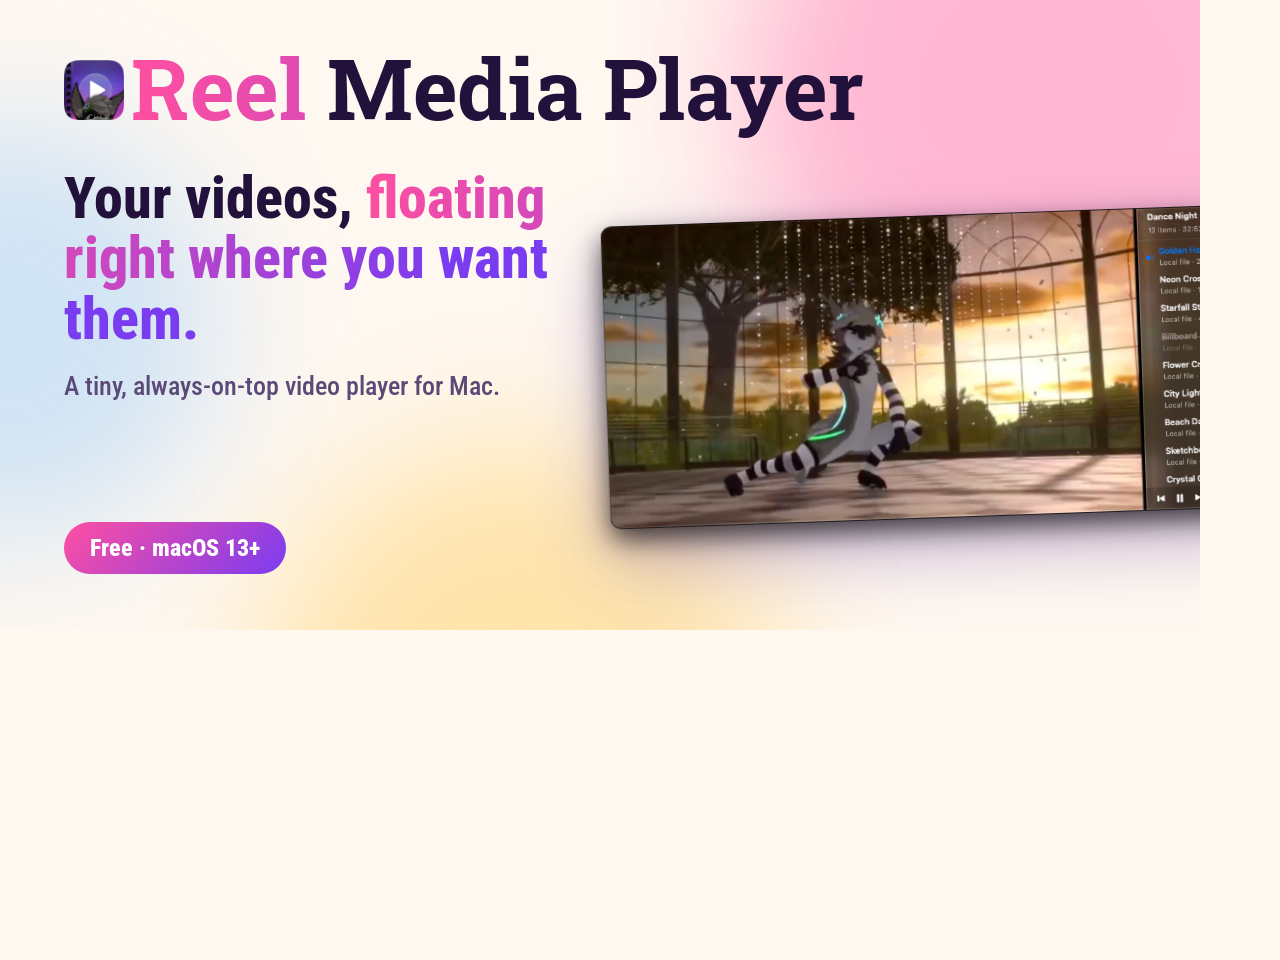
==== scripts/site/og-card.html @ 32ebb71b "Website: Reel Media Player on GitHub Pages (docs/) - docs/index.html: a landing page with the logo l" ====
<!doctype html>
<!-- The link-preview card (1200×630) for the website; rendered to docs/assets/og-card.png by render-card.swift -->
<html><head><meta charset="utf-8">
<link rel="stylesheet" href="https://fonts.googleapis.com/css2?family=Roboto+Condensed:wght@500;800&family=Roboto+Slab:wght@700&display=block">
<style>
  html, body { margin: 0; width: 1200px; height: 630px; overflow: hidden; }
  body { position: relative; background: #fff8f1; font-family: "Roboto Condensed", sans-serif; color: #22123b; }
  .blob { position: absolute; border-radius: 50%; filter: blur(70px); }
  .b1 { width: 620px; height: 620px; background: #ff4fa0; right: -160px; top: -220px; opacity: .38; }
  .b2 { width: 520px; height: 520px; background: #ffc542; left: 260px; bottom: -330px; opacity: .4; }
  .b3 { width: 420px; height: 420px; background: #45a6ff; left: -200px; top: 120px; opacity: .25; }
  .col { position: absolute; left: 64px; top: 60px; bottom: 56px; width: 500px; display: flex; flex-direction: column; z-index: 1; }
  .lock { height: 60px; width: calc(60px * 13.32); color: #22123b; overflow: visible; margin-bottom: 48px; }
  h1 { margin: 0 0 22px; font-size: 58px; line-height: 1.04; font-weight: 800; }
  h1 span { background: linear-gradient(100deg, #ff4fa0, #7a3cf0 70%); -webkit-background-clip: text; color: transparent; }
  p { margin: 0; font-size: 26px; font-weight: 500; color: #5b4a77; }
  .pill { margin-top: auto; align-self: flex-start; padding: 12px 26px; border-radius: 999px; color: #fff; font-weight: 800; font-size: 24px;
          background: linear-gradient(135deg, #ff4fa0, #7a3cf0); }
  .shot { position: absolute; right: -170px; top: 190px; width: 800px; transform: rotate(-2deg); filter: drop-shadow(0 26px 34px rgba(74, 31, 140, .3)); }
</style></head>
<body>
  <div class="blob b1"></div><div class="blob b2"></div><div class="blob b3"></div>
  <div class="col">
  <svg class="lock" viewBox="0 0 1332 100" overflow="visible" aria-label="Reel Media Player">
    <defs><linearGradient id="g" x1="0" y1="0" x2="1" y2="0"><stop offset="0" stop-color="#ff4fa0"/><stop offset="1" stop-color="#7a3cf0"/></linearGradient></defs>
    <image href="../../docs/assets/icon-body.png" x="0" y="0" width="100" height="100"/>
    <text x="112.15" y="100" font-family="'Roboto Slab', serif" font-weight="700" font-size="140.65" textLength="1220.59" lengthAdjust="spacingAndGlyphs"><tspan fill="url(#g)">Reel</tspan><tspan fill="currentColor"> Media Player</tspan></text>
  </svg>
  <h1>Your videos, <span>floating right where you want them.</span></h1>
  <p>A tiny, always-on-top video player for Mac.</p>
  <div class="pill">Free · macOS 13+</div>
  </div>
  <img class="shot" src="../../docs/assets/player-playlist.png" alt="">
</body></html>
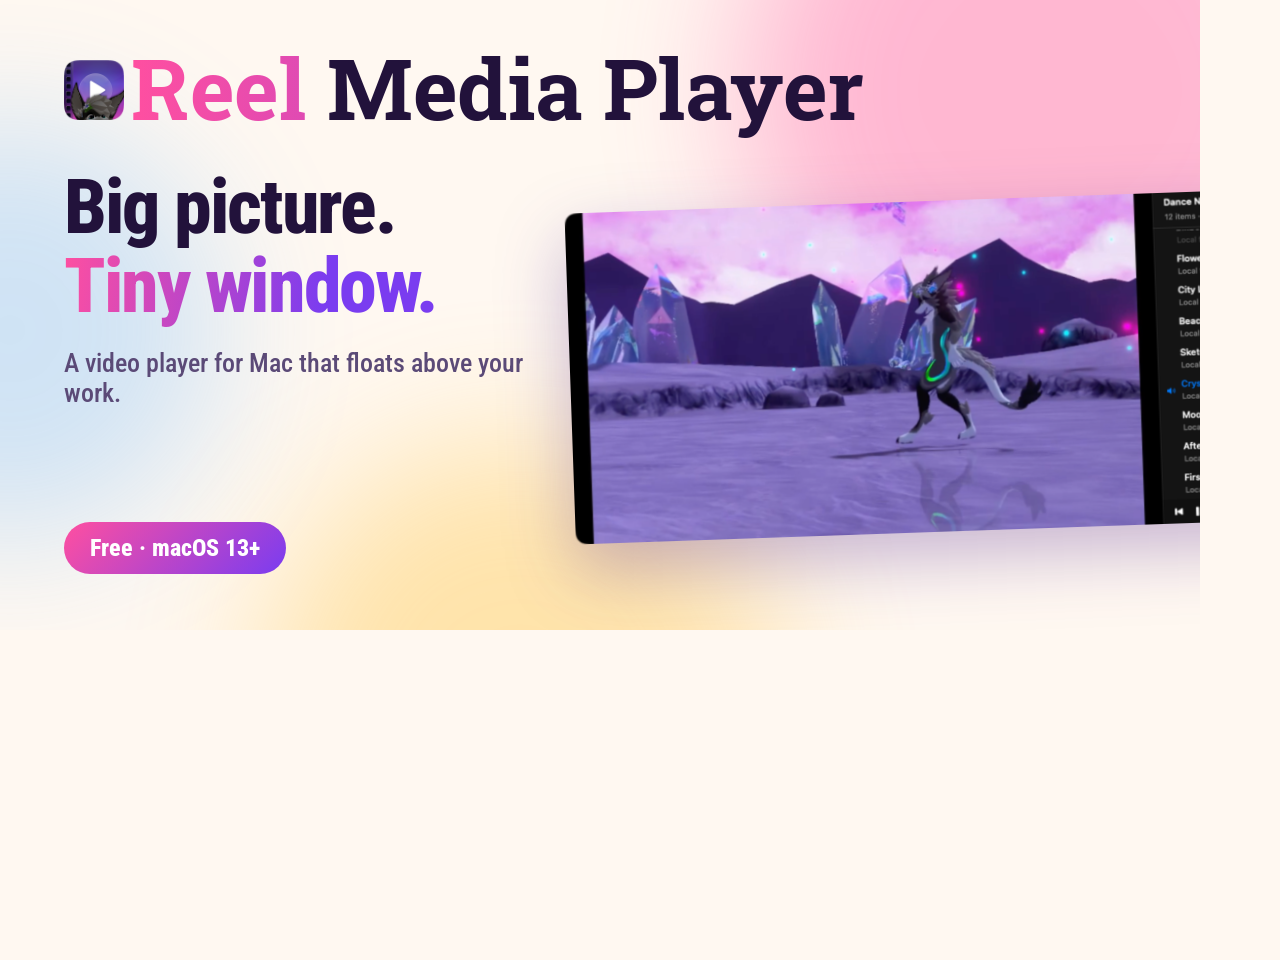
==== commit 6e8af91f: "Website: a brighter, more cinematic page - Hero: "Big picture. Tiny window." in huge type over a bri" ====
--- a/scripts/site/og-card.html
+++ b/scripts/site/og-card.html
@@ -1,7 +1,7 @@
 <!doctype html>
 <!-- The link-preview card (1200×630) for the website; rendered to docs/assets/og-card.png by render-card.swift -->
 <html><head><meta charset="utf-8">
-<link rel="stylesheet" href="https://fonts.googleapis.com/css2?family=Roboto+Condensed:wght@500;800&family=Roboto+Slab:wght@700&display=block">
+<link rel="stylesheet" href="https://fonts.googleapis.com/css2?family=Roboto+Condensed:wght@500;800;900&family=Roboto+Slab:wght@700&display=block">
 <style>
   html, body { margin: 0; width: 1200px; height: 630px; overflow: hidden; }
   body { position: relative; background: #fff8f1; font-family: "Roboto Condensed", sans-serif; color: #22123b; }
@@ -11,12 +11,12 @@
   .b3 { width: 420px; height: 420px; background: #45a6ff; left: -200px; top: 120px; opacity: .25; }
   .col { position: absolute; left: 64px; top: 60px; bottom: 56px; width: 500px; display: flex; flex-direction: column; z-index: 1; }
   .lock { height: 60px; width: calc(60px * 13.32); color: #22123b; overflow: visible; margin-bottom: 48px; }
-  h1 { margin: 0 0 22px; font-size: 58px; line-height: 1.04; font-weight: 800; }
+  h1 { margin: 0 0 22px; font-size: 76px; letter-spacing: -.03em; line-height: .98; font-weight: 900; line-height: 1.04; font-weight: 800; }
   h1 span { background: linear-gradient(100deg, #ff4fa0, #7a3cf0 70%); -webkit-background-clip: text; color: transparent; }
   p { margin: 0; font-size: 26px; font-weight: 500; color: #5b4a77; }
   .pill { margin-top: auto; align-self: flex-start; padding: 12px 26px; border-radius: 999px; color: #fff; font-weight: 800; font-size: 24px;
           background: linear-gradient(135deg, #ff4fa0, #7a3cf0); }
-  .shot { position: absolute; right: -170px; top: 190px; width: 800px; transform: rotate(-2deg); filter: drop-shadow(0 26px 34px rgba(74, 31, 140, .3)); }
+  .shot { position: absolute; right: -150px; top: 200px; width: 780px; transform: rotate(-2deg); filter: drop-shadow(0 26px 34px rgba(74, 31, 140, .3)); }
 </style></head>
 <body>
   <div class="blob b1"></div><div class="blob b2"></div><div class="blob b3"></div>
@@ -26,9 +26,9 @@
     <image href="../../docs/assets/icon-body.png" x="0" y="0" width="100" height="100"/>
     <text x="112.15" y="100" font-family="'Roboto Slab', serif" font-weight="700" font-size="140.65" textLength="1220.59" lengthAdjust="spacingAndGlyphs"><tspan fill="url(#g)">Reel</tspan><tspan fill="currentColor"> Media Player</tspan></text>
   </svg>
-  <h1>Your videos, <span>floating right where you want them.</span></h1>
-  <p>A tiny, always-on-top video player for Mac.</p>
+  <h1>Big picture.<br><span>Tiny window.</span></h1>
+  <p>A video player for Mac that floats above your work.</p>
   <div class="pill">Free · macOS 13+</div>
   </div>
-  <img class="shot" src="../../docs/assets/player-playlist.png" alt="">
+  <img class="shot" src="../../docs/assets/hero.png" alt="">
 </body></html>
